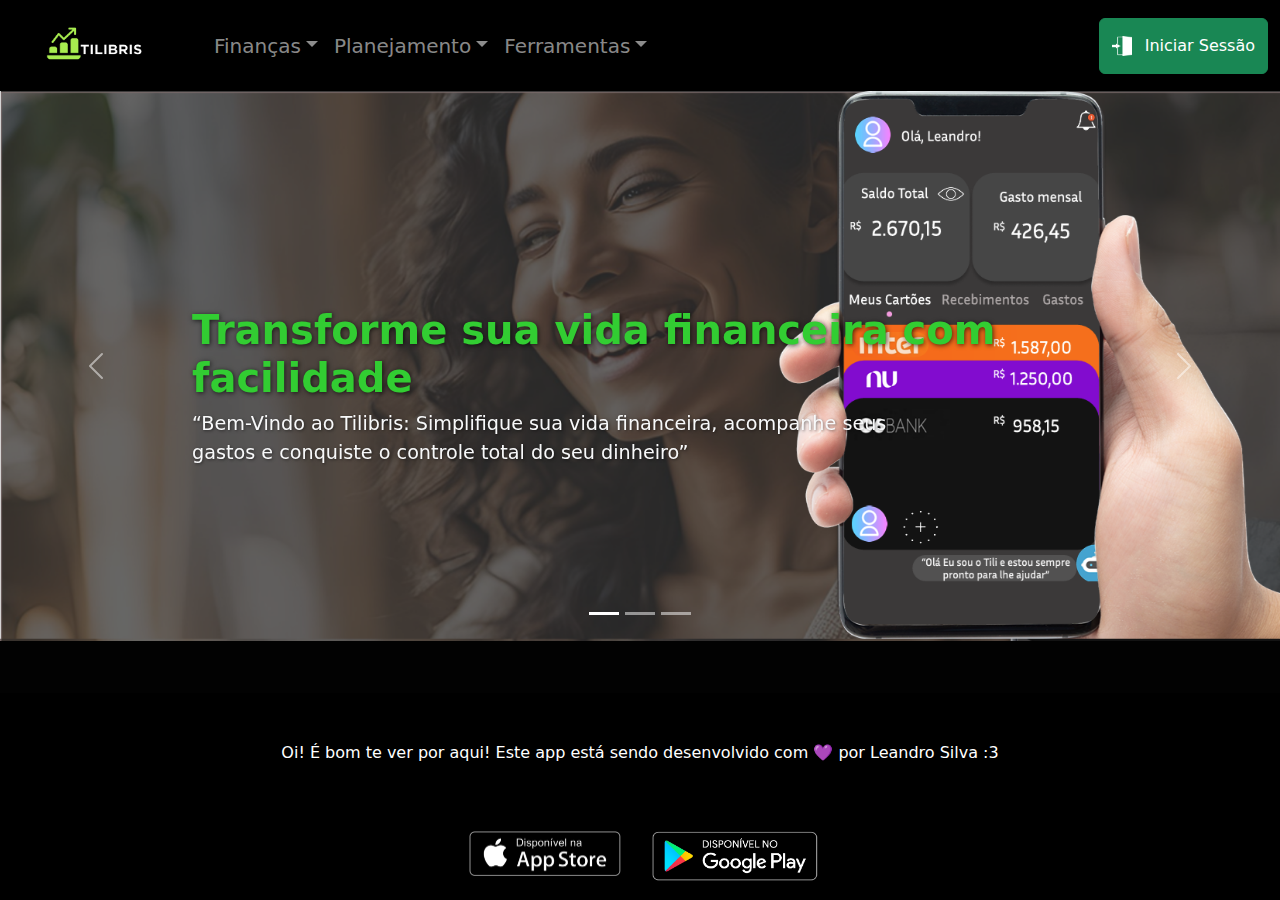
==== index.html @ c4218f14 "update 1.4" ====
<!DOCTYPE html>
<html lang="en">
<head>
    <meta charset="UTF-8">
    <meta name="viewport" content="width=device-width, initial-scale=1.0">
    <link rel="shortcut icon" href="./imagens/Tilibris.png" type="image/x-icon">
    <title>Tilibris</title>

    <link href="https://cdn.jsdelivr.net/npm/bootstrap@5.3.3/dist/css/bootstrap.min.css" rel="stylesheet" integrity="sha384-QWTKZyjpPEjISv5WaRU9OFeRpok6YctnYmDr5pNlyT2bRjXh0JMhjY6hW+ALEwIH" crossorigin="anonymous">
    <link rel="stylesheet" href="styles.css">
</head>
<body>
    
    <nav class="navbar navbar-expand-md bg-black navbar-dark">
        <div class="container-fluid">
            <a class="navbar-brand" href="#">
                <h1 class="m-0">
                    <img class="d-block" src="./imagens/Tilibris_ok.png" alt="logo" style="width: 170px; height: 65px; vertical-align: middle; margin-right: 8px;" href="./index.html">
                </h1>
            </a>
            <button class="navbar-toggler" type="button" data-bs-toggle="collapse" data-bs-target="#navbarSupportedContent" aria-controls="navbarSupportedContent" aria-expanded="false" aria-label="Toggle navigation">
                <span class="navbar-toggler-icon"></span>
            </button>
            <div class="collapse navbar-collapse" id="navbarSupportedContent">
                <ul class="navbar-nav me-auto mb-2 mb-lg-0">
                    <li class="nav-item dropdown">
                        <a class="nav-link dropdown-toggle fs-5" href="#" role="button" data-bs-toggle="dropdown" aria-expanded="false">Finanças</a>
                        <ul class="dropdown-menu">
                            <li><a class="dropdown-item" href="#">Pessoal</a></li>
                            <li><a class="dropdown-item" href="#">Familiar</a></li>
                            <li><hr class="dropdown-divider"></li>
                            <li><a class="dropdown-item" href="#">Empresarial</a></li>
                        </ul>
                    </li>
                    <li class="nav-item dropdown">
                        <a class="nav-link dropdown-toggle fs-5" href="#" role="button" data-bs-toggle="dropdown" aria-expanded="false">Planejamento</a>
                        <ul class="dropdown-menu">
                            <li><a class="dropdown-item" href="#">Planejamento Pessoal</a></li>
                            <li><a class="dropdown-item" href="#">Dicas</a></li>
                            <li><hr class="dropdown-divider"></li>
                            <li><a class="dropdown-item" href="#">Porque Planejar?</a></li>
                        </ul>
                    </li>
                    <li class="nav-item dropdown">
                        <a class="nav-link dropdown-toggle fs-5" href="#" role="button" data-bs-toggle="dropdown" aria-expanded="false">Ferramentas</a>
                        <ul class="dropdown-menu">
                            <li><a class="dropdown-item" href="#">Calculadora De rendimentos</a></li>
                            <li><a class="dropdown-item" href="#">Minha Agenda</a></li>
                            <li><hr class="dropdown-divider"></li>
                            <li><a class="dropdown-item" href="#">Calculadora de Juros</a></li>
                        </ul>
                    </li>
                </ul>
                <a class="btn btn-success" style="padding-top: 15px; padding-bottom: 15px;" href="./login.html">
                    <img src="imagens/icone.png" alt="Ícone" style="width: 20px; height: 20px; vertical-align: middle; margin-right: 8px;">
                    Iniciar Sessão
                </a>
            </div>
        </div>
    </nav>

    
    <main>
        <div id="carouselExampleCaptions" class="carousel slide" data-bs-ride="carousel">
            <div class="carousel-indicators">
                <button type="button" data-bs-target="#carouselExampleCaptions" data-bs-slide-to="0" class="active" aria-current="true" aria-label="Slide 1"></button>
                <button type="button" data-bs-target="#carouselExampleCaptions" data-bs-slide-to="1" aria-label="Slide 2"></button>
                <button type="button" data-bs-target="#carouselExampleCaptions" data-bs-slide-to="2" aria-label="Slide 3"></button>
            </div>
            <div class="carousel-inner">
                <div class="carousel-item active">
                    <img class="d-block w-100" src="./imagens/slide1.png" alt="">
                    <div class="carousel-caption">
                        <h5 class="fs-1 text-green">Transforme sua vida financeira com facilidade</h5>
                        <p class="text-light">“Bem-Vindo ao Tilibris: Simplifique sua vida financeira, acompanhe seus<br> gastos e conquiste o controle total do seu dinheiro”</p>
                    </div>
                </div>
                <div class="carousel-item">
                    <img class="d-block w-100" src="./imagens/ok2.png" alt="">
                    <div class="carousel-caption position-absolute top-0 start-2 p-4">
                        <h5 class="fs-1 text-green">Controle Total do Seu Dinheiro</h5>
                        <p class="text-light">Facilita a sua gestão financeira,<br> permitindo que você acompanhe seus gastos<br> e tenha o controle total das suas finanças de<br> forma simples e prática..</p>
                    </div>
                </div>
                <div class="carousel-item">
                    <img class="d-block w-100" src="./imagens/slide3.png" alt="">
                    <div class="carousel-caption position-absolute top-0 start-2 p-4">
                        <h5 class="fs-1 text-green">Cuide dos Seus Gastos com Facilidade</h5>
                        <p class="text-light">Tilibris ajuda você a monitorar e <br>controlar seus gastos de forma simples e eficiente,<br> garantindo que você tenha sempre o controle sobre<br> seu orçamento e alcance seus objetivos financeiros.</p>
                    </div>
                </div>
            </div>
            <button class="carousel-control-prev" type="button" data-bs-target="#carouselExampleCaptions" data-bs-slide="prev">
                <span class="carousel-control-prev-icon" aria-hidden="true"></span>
                <span class="visually-hidden">Previous</span>
            </button>
            <button class="carousel-control-next" type="button" data-bs-target="#carouselExampleCaptions" data-bs-slide="next">
                <span class="carousel-control-next-icon" aria-hidden="true"></span>
                <span class="visually-hidden">Next</span>
            </button>
        </div>
    </main>

    
    <footer class="text-center bg-black navbar-dark" style="color: white;">
        <p class="py-5">Oi! É bom te ver por aqui! Este app está sendo desenvolvido com 💜 por Leandro Silva :3</p>
        <div class="container">
            <div class="row justify-content-center">
                
                <div class="col-6 col-md-2 d-flex justify-content-center">
                    <a href="https://www.apple.com/app-store/" target="#" aria-label="Baixe na App Store">
                        <img src="./imagens/app_store.png" alt="App Store" class="img-fluid pb-3">
                    </a>
                </div>
                
                <div class="col-6 col-md-2 d-flex justify-content-center">
                    <a href="https://play.google.com/store" target="#" aria-label="Baixe no Google Play">
                        <img src="./imagens/googleplay.png" alt="Google Play" class="img-fluid pb-3">
                    </a>
                </div>
            </div>
        </div>
    </footer>
    

    <script src="https://cdn.jsdelivr.net/npm/bootstrap@5.3.3/dist/js/bootstrap.bundle.min.js" integrity="sha384-YvpcrYf0tY3lHB60NNkmXc5s9fDVZLESaAA55NDzOxhy9GkcIdslK1eN7N6jIeHz" crossorigin="anonymous"></script>
</body>
</html>
---- styles.css ----
body {
  background-color: #020202; /* Cor de fundo cinza claro */
  color: #000; /* Cor do texto */
}

html, body {
  height: 100%;
  margin: 0;
  display: flex;
  flex-direction: column;
}


main {
  flex: 1;
}


footer {
  flex-shrink: 0;
  background-color: black !important;
  color: white;
}

.text-green {
    color: #32cd32; 
  }
  
  .text-light {
    color: #f8f9fa; 
  }
  
  .carousel-caption {
    text-align: left; 
    bottom: 25%; 
  }
  
  .carousel-caption h5 {
    font-weight: bold;
    text-shadow: 1px 1px 5px rgba(0, 0, 0, 0.7); 
  }
  
  .carousel-caption p {
    font-size: 1.2rem;
    text-shadow: 1px 1px 3px rgba(0, 0, 0, 0.5); 
  
  .custom-col {
    flex: 1.5; 
    max-width: 12%; 
    
  }

  .form-container {
    background-color: #f1e6e6; 
    color: rgb(54, 54, 54); 
    border-radius: 10px;
    box-shadow: 0 4px 8px rgba(0, 0, 0, 0.2); 
  }

  .form-container .btn-success {
    background-color: #28a745;
    border-color: #28a745;
  }

  .form-container .btn-success:hover {
    background-color: #218838;
    border-color: #1e7e34;
  }}
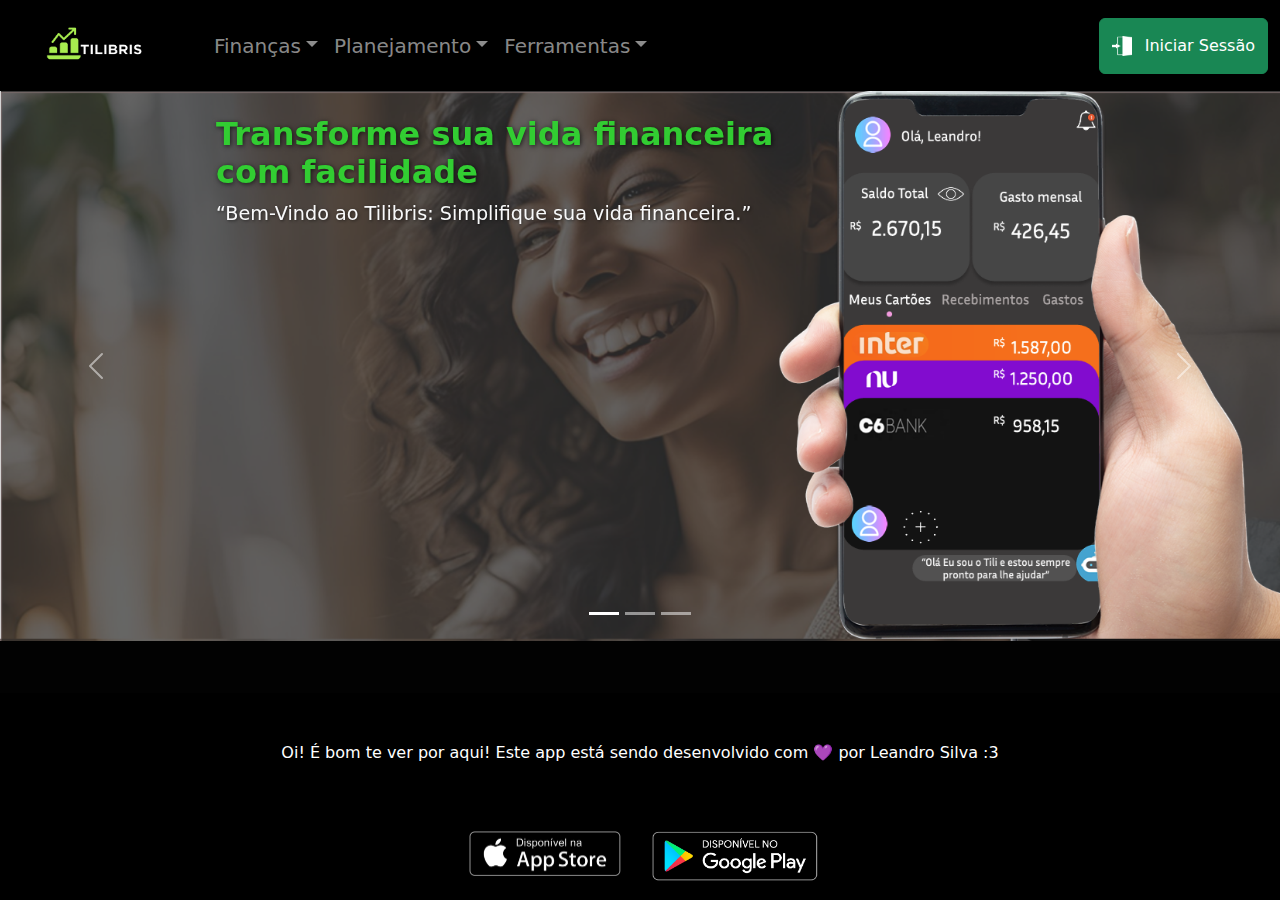
==== commit 747a67e9: "update 1.5" ====
--- a/index.html
+++ b/index.html
@@ -70,23 +70,24 @@
             <div class="carousel-inner">
                 <div class="carousel-item active">
                     <img class="d-block w-100" src="./imagens/slide1.png" alt="">
-                    <div class="carousel-caption">
-                        <h5 class="fs-1 text-green">Transforme sua vida financeira com facilidade</h5>
-                        <p class="text-light">“Bem-Vindo ao Tilibris: Simplifique sua vida financeira, acompanhe seus<br> gastos e conquiste o controle total do seu dinheiro”</p>
+                    <div class="carousel-caption position-absolute top-0 start-2 p-4">
+                        
+                        <h5 class="fs-2 text-green">Transforme sua vida financeira <br>com facilidade</h5>
+                        <p class="text-light">“Bem-Vindo ao Tilibris: Simplifique sua vida financeira.”</p>
                     </div>
                 </div>
                 <div class="carousel-item">
                     <img class="d-block w-100" src="./imagens/ok2.png" alt="">
                     <div class="carousel-caption position-absolute top-0 start-2 p-4">
-                        <h5 class="fs-1 text-green">Controle Total do Seu Dinheiro</h5>
-                        <p class="text-light">Facilita a sua gestão financeira,<br> permitindo que você acompanhe seus gastos<br> e tenha o controle total das suas finanças de<br> forma simples e prática..</p>
+                        <h5 class="fs-2 text-green">Controle Total do Seu Dinheiro</h5>
+                        <p class="text-light">Facilita a sua gestão financeira,<br> permitindo que você acompanhe seus gastos.</p>
                     </div>
                 </div>
                 <div class="carousel-item">
                     <img class="d-block w-100" src="./imagens/slide3.png" alt="">
                     <div class="carousel-caption position-absolute top-0 start-2 p-4">
-                        <h5 class="fs-1 text-green">Cuide dos Seus Gastos com Facilidade</h5>
-                        <p class="text-light">Tilibris ajuda você a monitorar e <br>controlar seus gastos de forma simples e eficiente,<br> garantindo que você tenha sempre o controle sobre<br> seu orçamento e alcance seus objetivos financeiros.</p>
+                        <h5 class="fs-2 text-green">Cuide dos Seus Gastos com Facilidade</h5>
+                        <p class="text-light">Tilibris ajuda você a monitorar e <br>controlar seus gastos de forma simples e eficiente.</p>
                     </div>
                 </div>
             </div>
@@ -103,16 +104,14 @@
 
     
     <footer class="text-center bg-black navbar-dark" style="color: white;">
-        <p class="py-5">Oi! É bom te ver por aqui! Este app está sendo desenvolvido com 💜 por Leandro Silva :3</p>
+        <p class="py-5 fs-6 fs-md-7 fs-lg-7">Oi! É bom te ver por aqui! Este app está sendo desenvolvido com 💜 por Leandro Silva :3</p>
         <div class="container">
             <div class="row justify-content-center">
-                
                 <div class="col-6 col-md-2 d-flex justify-content-center">
                     <a href="https://www.apple.com/app-store/" target="#" aria-label="Baixe na App Store">
                         <img src="./imagens/app_store.png" alt="App Store" class="img-fluid pb-3">
                     </a>
                 </div>
-                
                 <div class="col-6 col-md-2 d-flex justify-content-center">
                     <a href="https://play.google.com/store" target="#" aria-label="Baixe no Google Play">
                         <img src="./imagens/googleplay.png" alt="Google Play" class="img-fluid pb-3">
@@ -122,6 +121,7 @@
         </div>
     </footer>
     
+    
 
     <script src="https://cdn.jsdelivr.net/npm/bootstrap@5.3.3/dist/js/bootstrap.bundle.min.js" integrity="sha384-YvpcrYf0tY3lHB60NNkmXc5s9fDVZLESaAA55NDzOxhy9GkcIdslK1eN7N6jIeHz" crossorigin="anonymous"></script>
 </body>
--- a/styles.css
+++ b/styles.css
@@ -69,4 +69,21 @@
     border-color: #1e7e34;
   }}
 
+  .carousel-caption {
+    bottom: 20px; /* Ajusta a posição do texto */
+  }
+  
+  h5, p {
+    font-size: calc(1rem + 1vw); /* Tamanhos responsivos baseados na largura da tela */
+  }
+  
+  @media (max-width: 400px) {
+    .carousel-caption h5 {
+      font-size: 1.2rem; /* Texto menor em telas menores */
+    }
+  
+    .carousel-caption p {
+      font-size: 0.9rem;
+    }
+  }
   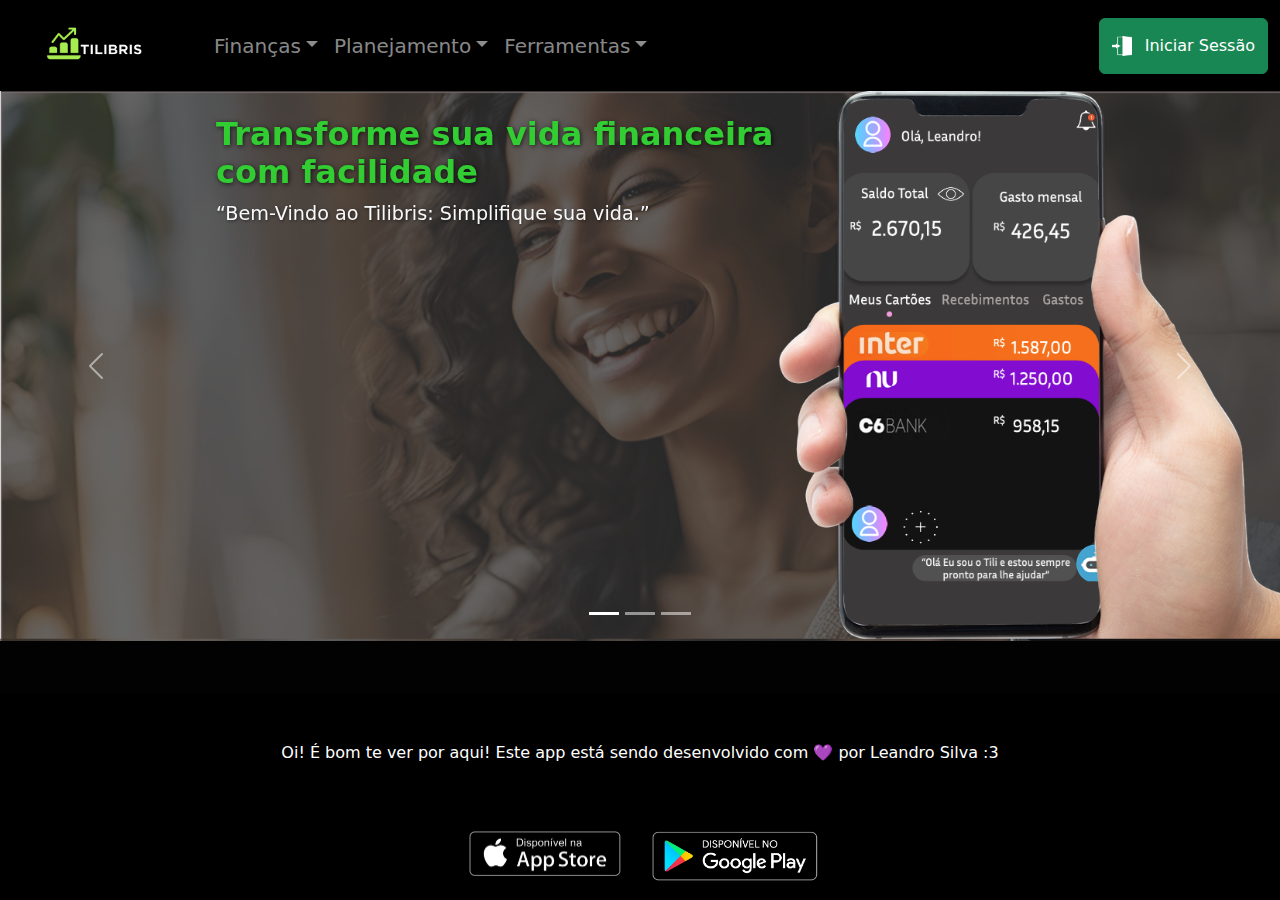
==== commit 05533da8: "update index 1.8" ====
--- a/index.html
+++ b/index.html
@@ -73,21 +73,21 @@
                     <div class="carousel-caption position-absolute top-0 start-2 p-4">
                         
                         <h5 class="fs-2 text-green">Transforme sua vida financeira <br>com facilidade</h5>
-                        <p class="text-light">“Bem-Vindo ao Tilibris: Simplifique sua vida financeira.”</p>
+                        <p class="text-light">“Bem-Vindo ao Tilibris: Simplifique sua vida.”</p>
                     </div>
                 </div>
                 <div class="carousel-item">
                     <img class="d-block w-100" src="./imagens/ok2.png" alt="">
                     <div class="carousel-caption position-absolute top-0 start-2 p-4">
                         <h5 class="fs-2 text-green">Controle Total do Seu Dinheiro</h5>
-                        <p class="text-light">Facilita a sua gestão financeira,<br> permitindo que você acompanhe seus gastos.</p>
+                        <p class="text-light">Facilita a sua gestão financeira, permitindo<br> que você acompanhe seus gastos.</p>
                     </div>
                 </div>
                 <div class="carousel-item">
                     <img class="d-block w-100" src="./imagens/slide3.png" alt="">
                     <div class="carousel-caption position-absolute top-0 start-2 p-4">
                         <h5 class="fs-2 text-green">Cuide dos Seus Gastos com Facilidade</h5>
-                        <p class="text-light">Tilibris ajuda você a monitorar e <br>controlar seus gastos de forma simples e eficiente.</p>
+                        <p class="text-light">O Tilibris ajuda você a monitorar e <br>controlar seus gastos</p>
                     </div>
                 </div>
             </div>
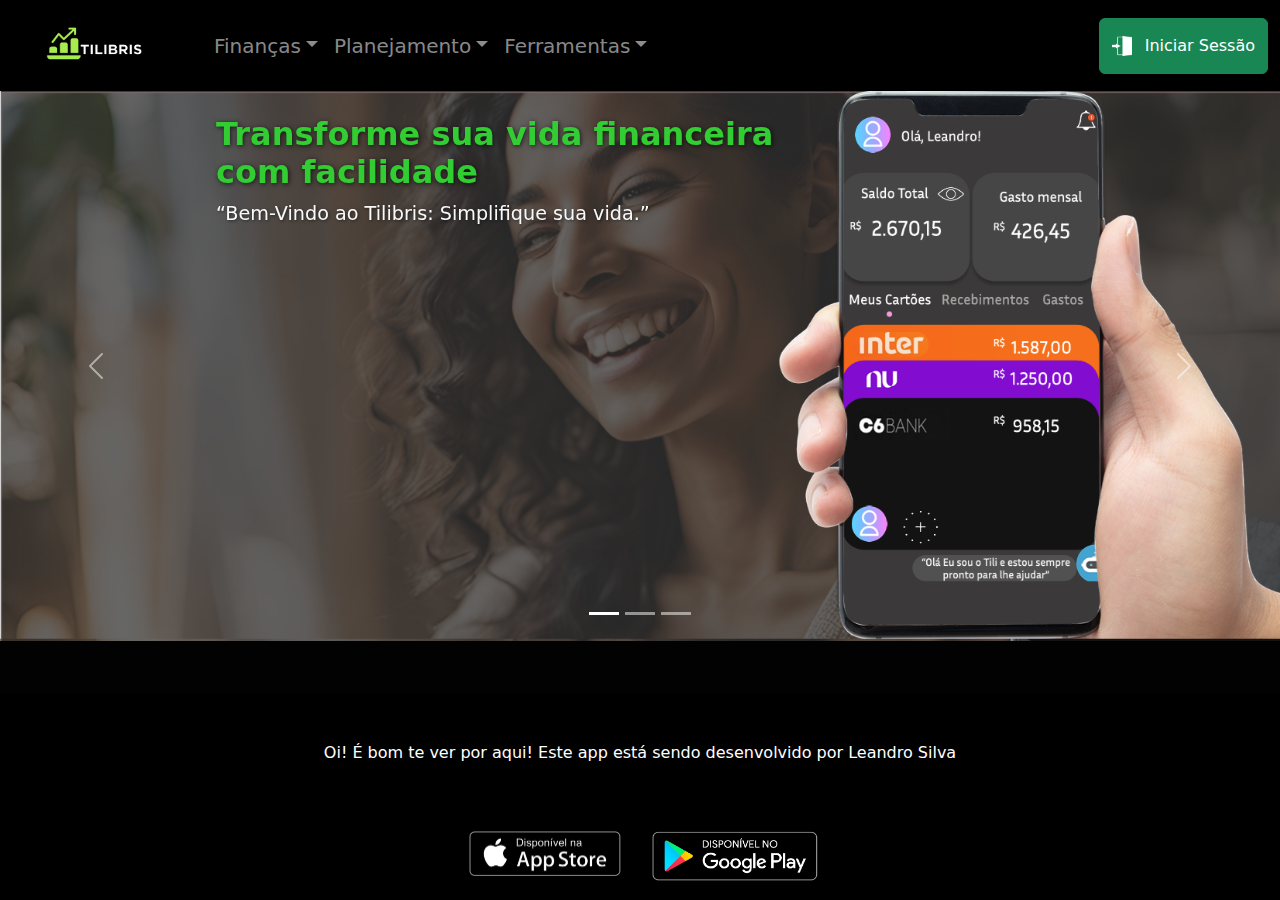
==== commit 546da9d1: "update 1.9" ====
--- a/index.html
+++ b/index.html
@@ -1,5 +1,5 @@
 <!DOCTYPE html>
-<html lang="en">
+<html lang="pt-br">
 <head>
     <meta charset="UTF-8">
     <meta name="viewport" content="width=device-width, initial-scale=1.0">
@@ -104,7 +104,7 @@
 
     
     <footer class="text-center bg-black navbar-dark" style="color: white;">
-        <p class="py-5 fs-6 fs-md-7 fs-lg-7">Oi! É bom te ver por aqui! Este app está sendo desenvolvido com 💜 por Leandro Silva :3</p>
+        <p class="py-5 fs-6 fs-md-7 fs-lg-7">Oi! É bom te ver por aqui! Este app está sendo desenvolvido por Leandro Silva</p>
         <div class="container">
             <div class="row justify-content-center">
                 <div class="col-6 col-md-2 d-flex justify-content-center">
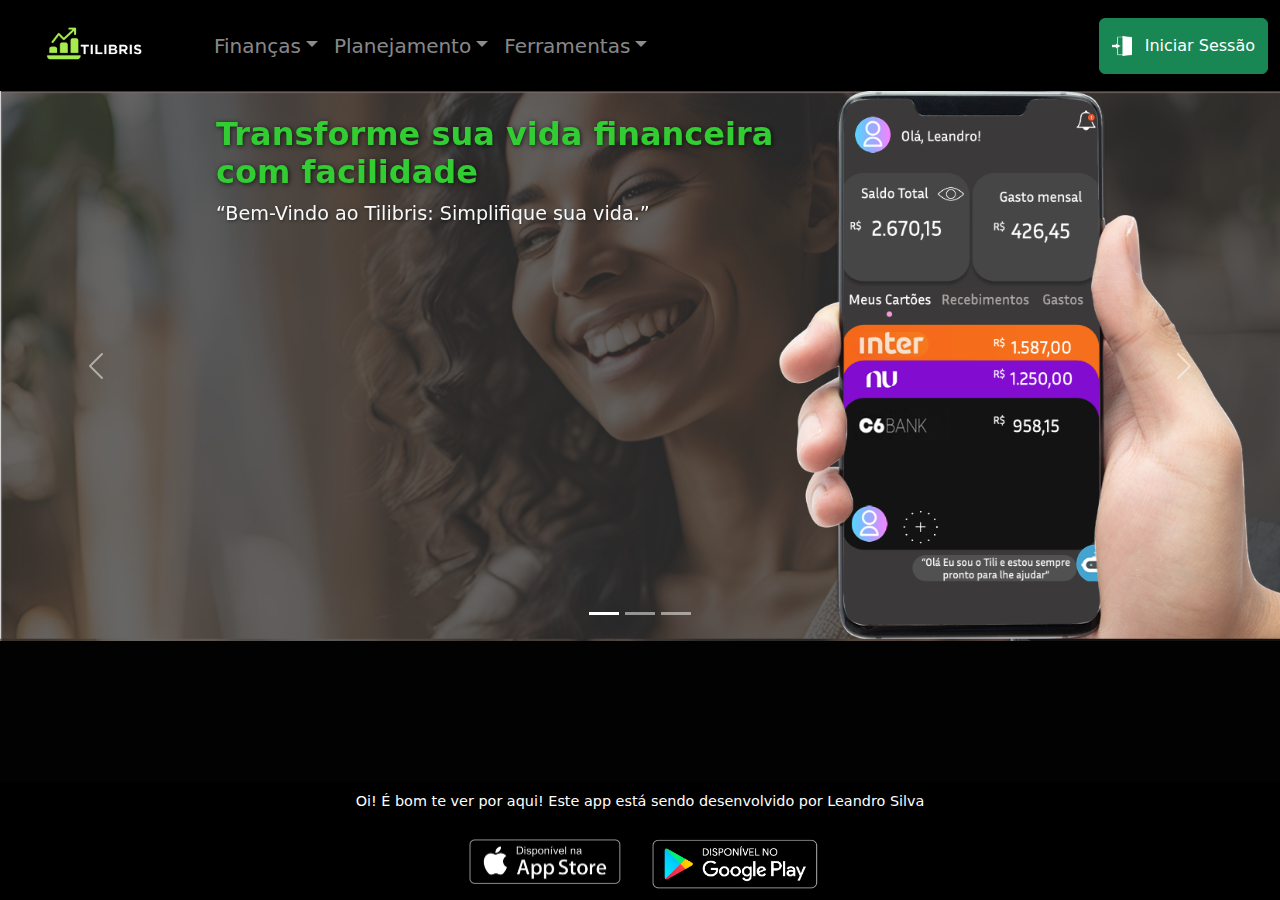
==== commit 00f58bce: "update 1.9" ====
--- a/index.html
+++ b/index.html
@@ -104,24 +104,23 @@
 
     
     <footer class="text-center bg-black navbar-dark" style="color: white;">
-        <p class="py-5 fs-6 fs-md-7 fs-lg-7">Oi! É bom te ver por aqui! Este app está sendo desenvolvido por Leandro Silva</p>
+        <p class="py-2" style="font-size: 0.9rem;">Oi! É bom te ver por aqui! Este app está sendo desenvolvido por Leandro Silva</p>
         <div class="container">
             <div class="row justify-content-center">
-                <div class="col-6 col-md-2 d-flex justify-content-center">
+                <div class="col-4 col-md-2 col-sm-4 col-xs-3 d-flex justify-content-center">
                     <a href="https://www.apple.com/app-store/" target="#" aria-label="Baixe na App Store">
-                        <img src="./imagens/app_store.png" alt="App Store" class="img-fluid pb-3">
+                        <img src="./imagens/app_store.png" alt="App Store" class="img-fluid pb-2">
                     </a>
                 </div>
-                <div class="col-6 col-md-2 d-flex justify-content-center">
+                <div class="col-4 col-md-2 col-sm-4 d-flex justify-content-center">
                     <a href="https://play.google.com/store" target="#" aria-label="Baixe no Google Play">
-                        <img src="./imagens/googleplay.png" alt="Google Play" class="img-fluid pb-3">
+                        <img src="./imagens/googleplay.png" alt="Google Play" class="img-fluid pb-2">
                     </a>
                 </div>
             </div>
         </div>
     </footer>
     
-    
 
     <script src="https://cdn.jsdelivr.net/npm/bootstrap@5.3.3/dist/js/bootstrap.bundle.min.js" integrity="sha384-YvpcrYf0tY3lHB60NNkmXc5s9fDVZLESaAA55NDzOxhy9GkcIdslK1eN7N6jIeHz" crossorigin="anonymous"></script>
 </body>
--- a/styles.css
+++ b/styles.css
@@ -86,4 +86,14 @@
       font-size: 0.9rem;
     }
   }
+  @media (max-width: 992px) { /* Para telas menores ou iguais ao tamanho 'md' */
+    body {
+      background-image: url('./imagens/back.jpg'); /* Substitua pelo caminho da imagem */
+      background-size: cover;
+      background-position: center;
+      background-repeat: no-repeat;
+    }
+  }
+  
+  
   